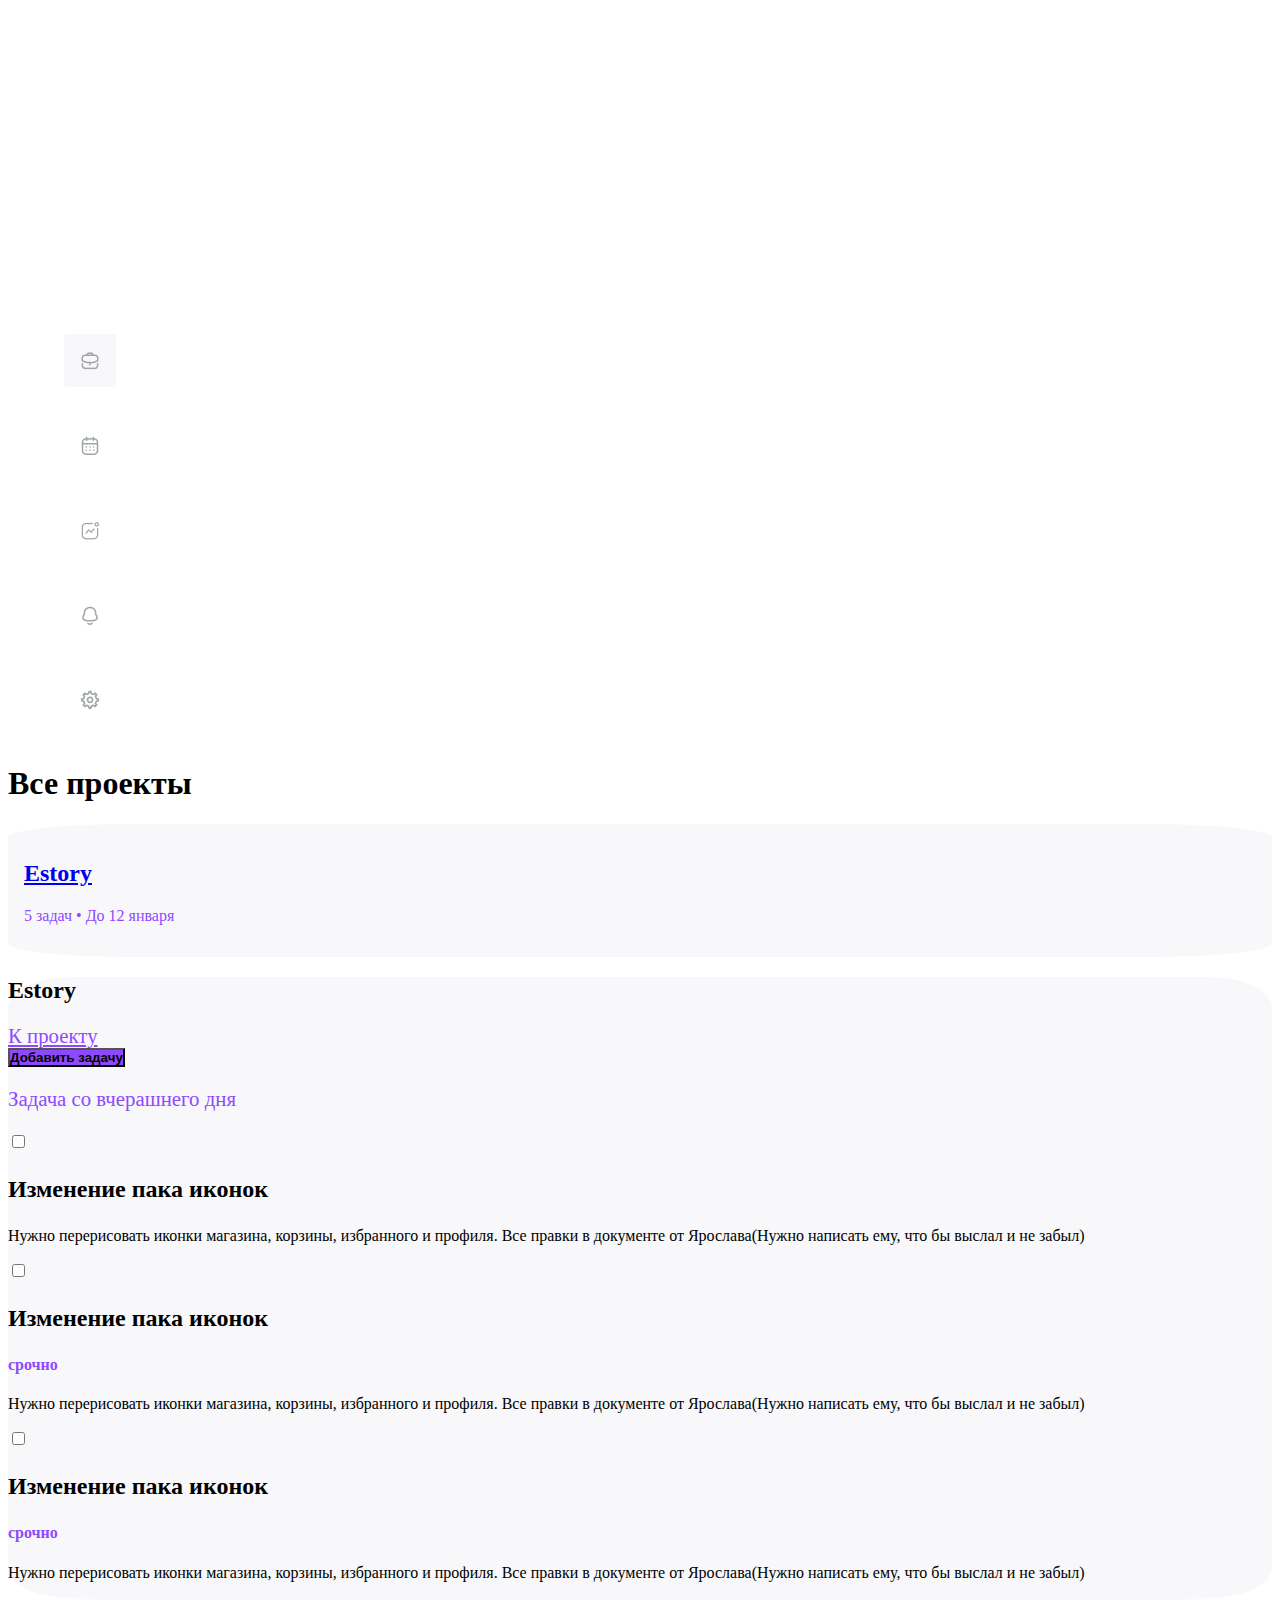
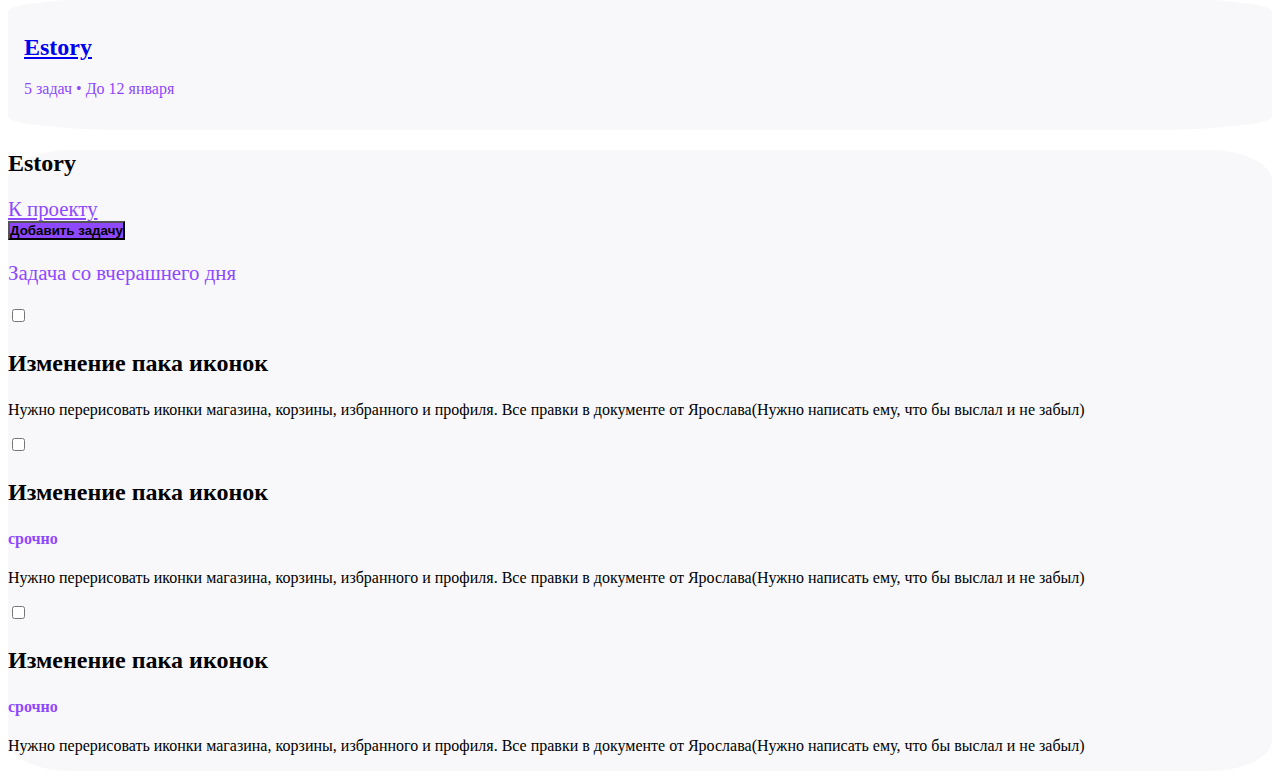
==== index.html @ b7aa3cb2 "Update and rename all_projects.html to index.html" ====
<!DOCTYPE html>
<html lang="en">
<head>
    <meta charset="UTF-8">
    <meta name="viewport" content="width=device-width, initial-scale=1.0">
    <title>Document</title>
    <link href="https://cdn.jsdelivr.net/npm/bootstrap@5.0.1/dist/css/bootstrap.min.css" rel="stylesheet" integrity="sha384-+0n0xVW2eSR5OomGNYDnhzAbDsOXxcvSN1TPprVMTNDbiYZCxYbOOl7+AMvyTG2x" crossorigin="anonymous">
    <link href="style_project.css" rel="stylesheet">
</head>
<body>
    <!-- navigation -->
    <ul class="nav fixed-top  m-2 d-flex navbar mb-5 align-content-center justify-content-center">
        <li class="">
          <a href="all_projects.html" class="nav-item p-3"><img src="store/Work.png" alt="" id="logo" style="background-color: #F8F8FA;"  href="all_projects.html"></a>
        </li>
        <li class="p-3 nav-item">
          <a href="all_tasks.html" class="nav-item p-3"><img src="store/Calendar.png" alt="" id="logo" href='all_tasks.html'></a>
        </li>
        <li class="p-3 nav-item ">
            <a href="analytics.html" class="nav-item p-3"><img src="store/Activity.png" class="icon3" alt="" id="icon" ></a>
        </li>
        <li class="p-3 nav-item">
            <a href="" class="nav-item p-3"><img src="store/Notification.png" class="icon4" alt="" id="icon"></a>
        </li>
        <li class="p-3 nav-item">
            <a href="" class="nav-item p-3"><img src="store/Union.png" class="icon5" alt="" id="icon"></a>
        </li>
    </ul>
    



    <div class="p-4 mt-3 container">
        <div class="project_names">
            <h1>Все проекты</h1>
            <!-- for 1 project -->
            <div class="mt-4 p-2 d-flex justify-content-around" id="">
                <!-- name of the project -->
                <div class="d-lg-inline-block name_project">
                    <a class="btn collapse_btn" data-bs-toggle="collapse" href="#name_pr_1" role="button" aria-expanded="false" aria-controls="name_pr_1"><h2>Estory</h2></a>
                    <p id="date" class="date ">5 задач • До 12 января</p>
                </div>
                <!-- notes for that project -->
                <div class="p-4 p-md- ms-md-3 ms-2 notes collapse" id="name_pr_1">
                    <div class="d-flex justify-content-between note_head">
                        <div class="">
                            <h2>Estory</h2>
                            <a href="" class="link">К проекту</a>
                        </div>
                        <button class="btn btn-primary text-center mt-3 pe-5 ps-5 p-3 my_btn" type="submit">Добавить задачу</button>
                    </div>
                    
                    
                    <div class="mt-3 tasks">
                        <h3 class="link" >Задача со вчерашнего дня</h3>
                        <!-- 1 note -->
                        <div class="check-task d-flex justify-content-around">
                            <input class="p-2 me-3 form-check-input" type="checkbox" value="" id="flexCheckDefault">
                            <div class="task_text">
                                <label class="form-check-label" for="flexCheckDefault">
                                <div class="task_name d-flex flex-wrap">
                                    <h3 class='me-2' id="task_name">Изменение пака иконок</h3>
                                    <h4 id="priority"></h4>
                                </div>
                                <p id="'task_descr">Нужно перерисовать иконки магазина, корзины, избранного и профиля. Все правки в документе от Ярослава(Нужно написать ему, что бы выслал и не забыл)</p>
                                </label>
                            </div> 
                        </div>
                        <!-- 2 note -->
                        <div class="check-task d-flex justify-content-around">
                            <input class="p-2 me-3 form-check-input" type="checkbox" value="" id="flexCheckDefault">
                            <div class="task_text">
                                <label class="form-check-label" for="flexCheckDefault">
                                <div class="task_name d-flex flex-wrap">
                                    <h3 class='me-2' id="task_name">Изменение пака иконок</h3>
                                    <h4 id="priority">срочно</h4>
                                </div>
                                <p id="'task_descr"></p>Нужно перерисовать иконки магазина, корзины, избранного и профиля. Все правки в документе от Ярослава(Нужно написать ему, что бы выслал и не забыл)</p>
                                </label>
                            </div> 
                        </div>
                        <!-- 3 note -->
                        <div class="check-task d-flex justify-content-around">
                            <input class="p-2 me-3 form-check-input" type="checkbox" value="" id="flexCheckDefault">
                            <div class="task_text">
                                <label class="form-check-label" for="flexCheckDefault">
                                <div class="task_name d-flex flex-wrap">
                                    <h3 class='me-2' id="task_name">Изменение пака иконок</h3>
                                    <h4 id="priority">срочно</h4>
                                </div>
                                <p id="'task_descr"></p>Нужно перерисовать иконки магазина, корзины, избранного и профиля. Все правки в документе от Ярослава(Нужно написать ему, что бы выслал и не забыл)</p>
                                </label>
                            </div> 
                        </div>
                    
                        
                    </div>
                    
                </div>
            </div>
            <div class="mt-4 p-2 d-flex justify-content-around" id="">
                <!-- name of the project -->
                <div class="d-lg-inline-block name_project">
                    <a class="btn collapse_btn" data-bs-toggle="collapse" href="#name_pr_2" role="button" aria-expanded="false" aria-controls="name_pr_2"><h2>Estory</h2></a>
                    <p id="date" class="date ">5 задач • До 12 января</p>
                </div>
                <!-- notes for that project -->
                <div class="p-4 p-md- ms-md-3 ms-2 notes collapse" id="name_pr_2">
                    <div class="d-flex justify-content-between note_head">
                        <div class="">
                            <h2>Estory</h2>
                            <a href="" class="link">К проекту</a>
                        </div>
                        <button class="btn btn-primary text-center mt-3 pe-5 ps-5 p-3 my_btn" type="submit">Добавить задачу</button>
                    </div>
                    
                    
                    <div class="mt-3 tasks">
                        <h3 class="link" >Задача со вчерашнего дня</h3>
                        <!-- 1 note -->
                        <div class="check-task d-flex justify-content-around">
                            <input class="p-2 me-3 form-check-input" type="checkbox" value="" id="flexCheckDefault">
                            <div class="task_text">
                                <label class="form-check-label" for="flexCheckDefault">
                                <div class="task_name d-flex flex-wrap">
                                    <h3 class='me-2' id="task_name">Изменение пака иконок</h3>
                                    <h4 id="priority"></h4>
                                </div>
                                <p id="'task_descr">Нужно перерисовать иконки магазина, корзины, избранного и профиля. Все правки в документе от Ярослава(Нужно написать ему, что бы выслал и не забыл)</p>
                                </label>
                            </div> 
                        </div>
                        <!-- 2 note -->
                        <div class="check-task d-flex justify-content-around">
                            <input class="p-2 me-3 form-check-input" type="checkbox" value="" id="flexCheckDefault">
                            <div class="task_text">
                                <label class="form-check-label" for="flexCheckDefault">
                                <div class="task_name d-flex flex-wrap">
                                    <h3 class='me-2' id="task_name">Изменение пака иконок</h3>
                                    <h4 id="priority">срочно</h4>
                                </div>
                                <p id="'task_descr"></p>Нужно перерисовать иконки магазина, корзины, избранного и профиля. Все правки в документе от Ярослава(Нужно написать ему, что бы выслал и не забыл)</p>
                                </label>
                            </div> 
                        </div>
                        <!-- 3 note -->
                        <div class="check-task d-flex justify-content-around">
                            <input class="p-2 me-3 form-check-input" type="checkbox" value="" id="flexCheckDefault">
                            <div class="task_text">
                                <label class="form-check-label" for="flexCheckDefault">
                                <div class="task_name d-flex flex-wrap">
                                    <h3 class='me-2' id="task_name">Изменение пака иконок</h3>
                                    <h4 id="priority">срочно</h4>
                                </div>
                                <p id="'task_descr"></p>Нужно перерисовать иконки магазина, корзины, избранного и профиля. Все правки в документе от Ярослава(Нужно написать ему, что бы выслал и не забыл)</p>
                                </label>
                            </div> 
                        </div>
                    
                        
                    </div>
                    
                </div>
            </div>




   </div>
    


    <script src="https://cdn.jsdelivr.net/npm/bootstrap@5.0.1/dist/js/bootstrap.bundle.min.js" integrity="sha384-gtEjrD/SeCtmISkJkNUaaKMoLD0//ElJ19smozuHV6z3Iehds+3Ulb9Bn9Plx0x4" crossorigin="anonymous"></script>
</body>

</html>
---- style_project.css ----
.navbar{
    width: 0.5rem;
    
}

.card {
    color:black;
}
.date{
    color:#8E49FF;
}
h3{
    font-size: 1.5rem;
}

.link{
    color:#8E49FF;
    font-size: 1.3rem;
    font-weight: 400;
}
.tasks{
    display: block;
}
.check-task{
    display: inline-block;
}
.name_project{
    margin-right: auto;
    padding: 1rem;
    background-color: #F8F8FA;
    border-radius: 10%;
}
.btn{
    padding: 0;
}

.name_project:hover{
    border-width: 1px;
    border-color: #8E49FF;
} 
.notes{
    background-color: #F8F8FA;
    border-radius: 5%;
}
h4{
    color:#8E49FF;
}
h2 {
    font-weight: bold;
}
.my_btn{
    background-color: #8E49FF;
    display: block;
    font-weight: bold;
}
.icon{
    width: 2rem;
}

.not_started .feature h3{
    background-color: #FFE2DD;
    padding: 0.5rem;
    font-size: 1.2rem;
    border-radius: 10%
}
.feature p{
    font-size: 1.2rem;
    font-weight: 600;
    color: #91918E80;
}
li{
    list-style-type: none;  
}

.to-do-list{
    background-color: #F8F8FA;
    border-radius: 5% ;
}
.task{
    background-color: #fff;
    border-radius: 5% ;
    padding: 1rem;
}
.in_process .feature h3{
    background-color: #FDECC8;
    padding: 0.5rem;
    font-size: 1.2rem;
    border-radius: 10%
}
.finished .feature h3{
    background-color: #EADEFF;
    padding: 0.5rem;
    font-size: 1.2rem;
    border-radius: 10%
}

/* Navifation */
.navbar{
    margin-top: 20rem ;
    width: 5rem;
}

.nav-item img{
    width: fit-content;
    padding: 1rem;
    border-radius: 5%;
}
.nav-item img:active, .nav-item img:hover, .nav-item img:focus {
    background-color: #F8F8FA;
}

ul { 
    list-style-type: none;
    float: center
  }
  
  li a {
      display: block;
      padding: 14px 16px;
  }
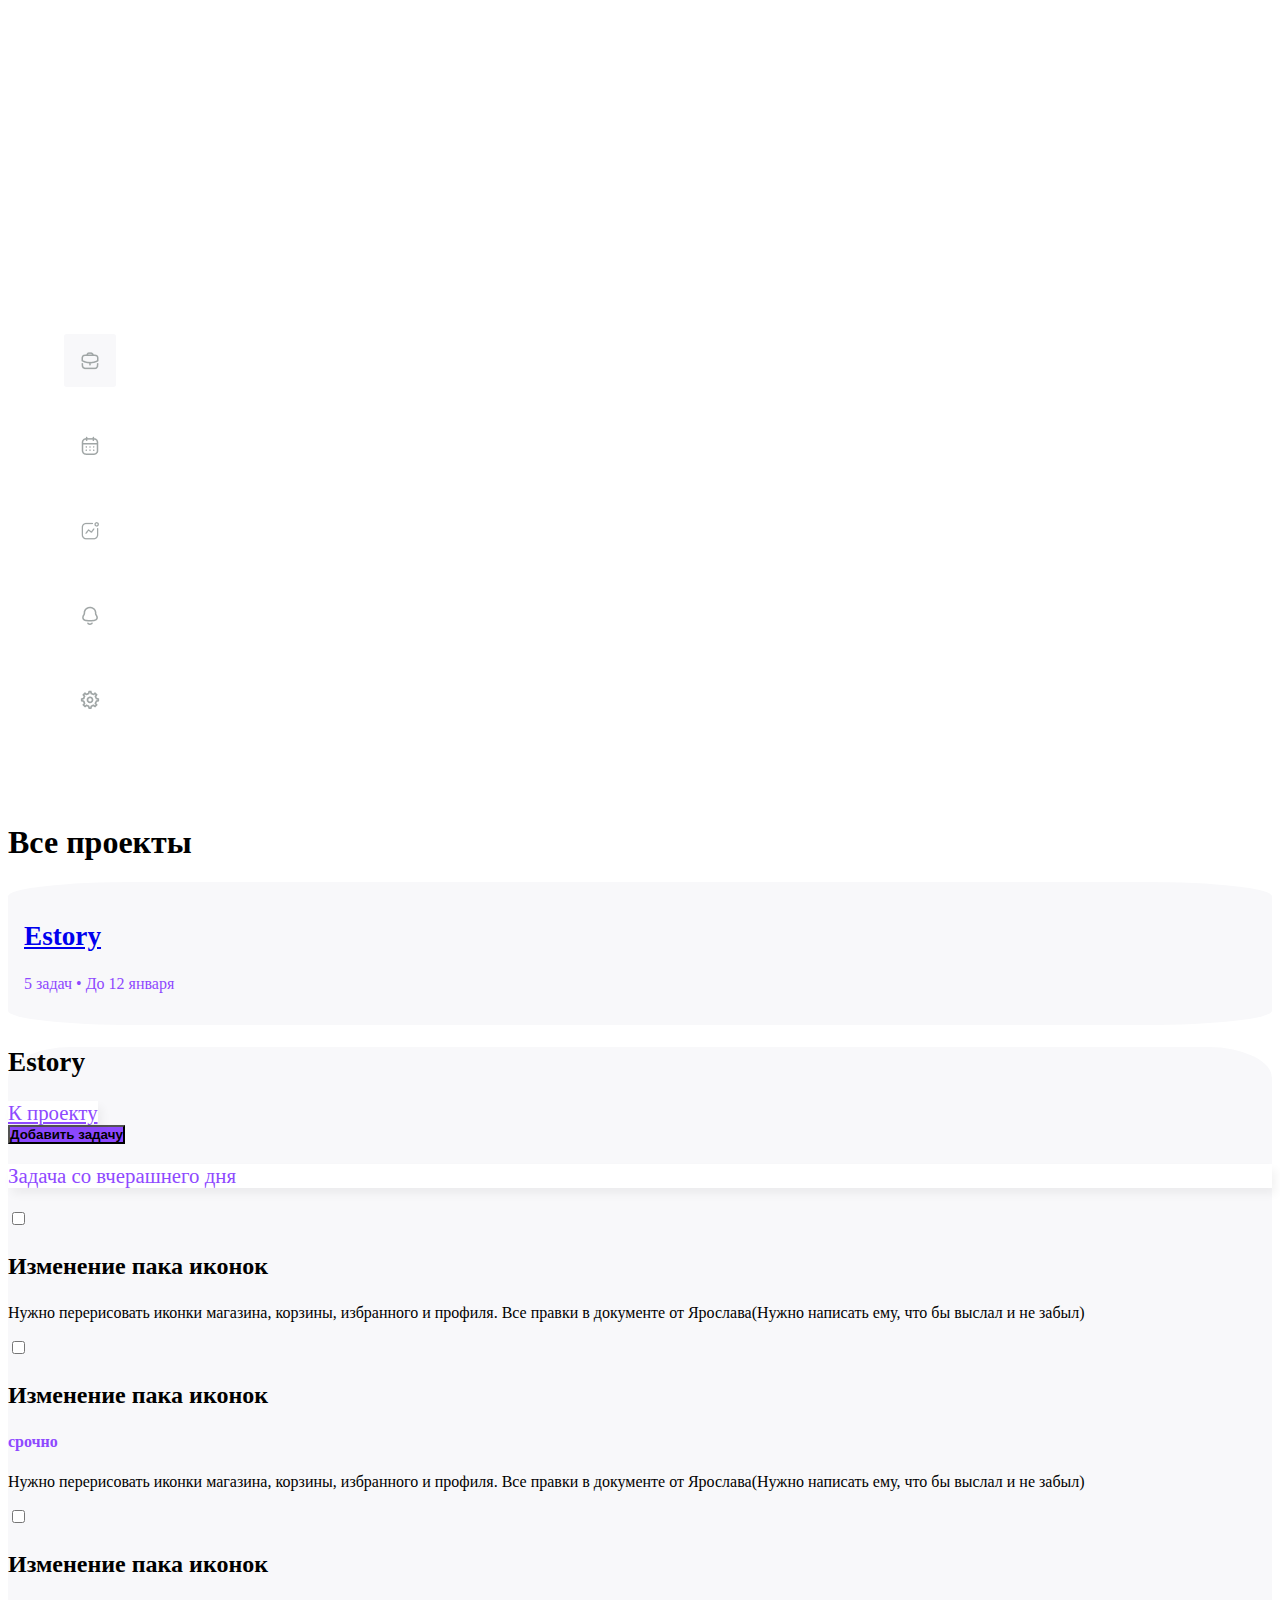
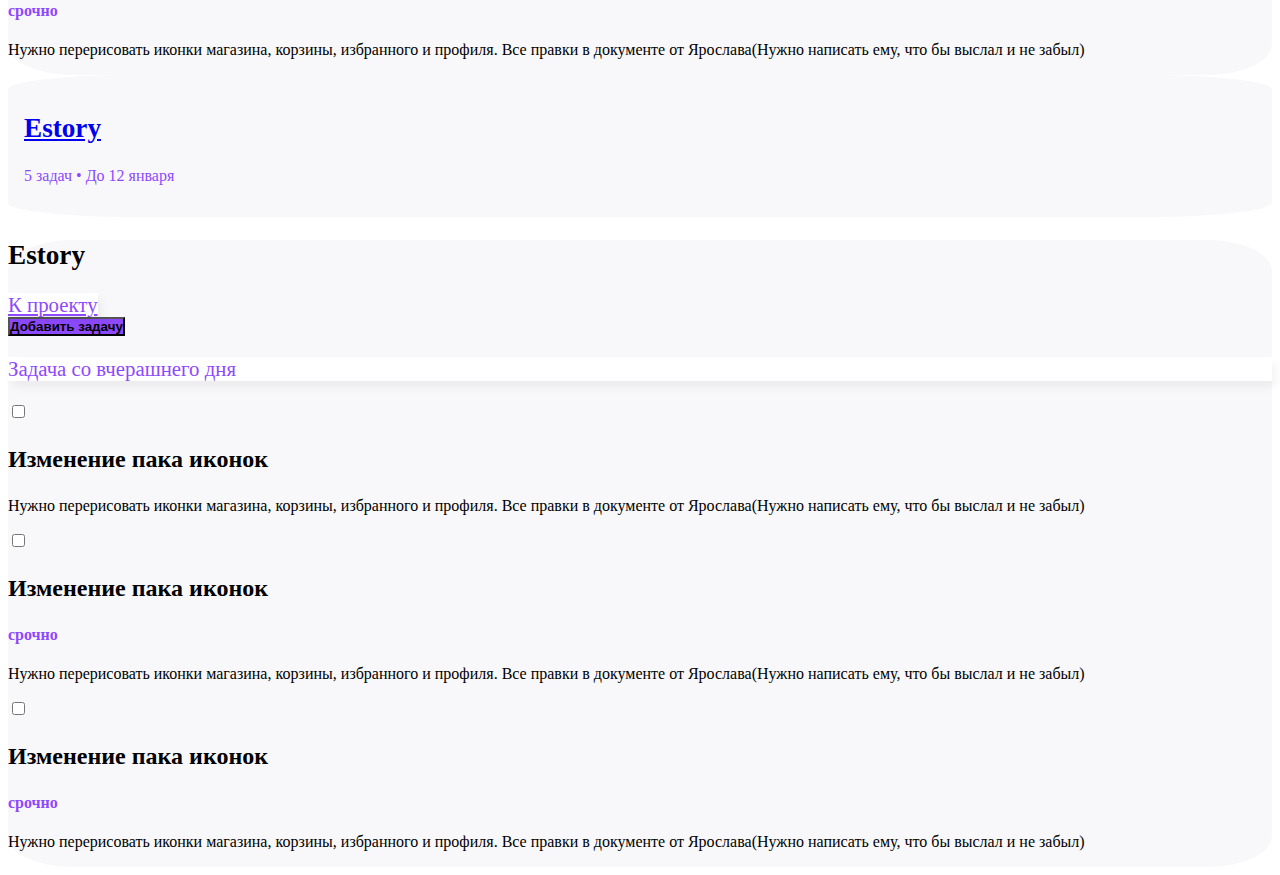
==== commit 33d2e8e7: "Add files via upload" ====
--- a/index.html
+++ b/index.html
@@ -11,7 +11,7 @@
     <!-- navigation -->
     <ul class="nav fixed-top  m-2 d-flex navbar mb-5 align-content-center justify-content-center">
         <li class="">
-          <a href="all_projects.html" class="nav-item p-3"><img src="store/Work.png" alt="" id="logo" style="background-color: #F8F8FA;"  href="all_projects.html"></a>
+          <a href="index.html" class="nav-item p-3"><img src="store/Work.png" alt="" id="logo" style="background-color: #F8F8FA;"  href="all_projects.html"></a>
         </li>
         <li class="p-3 nav-item">
           <a href="all_tasks.html" class="nav-item p-3"><img src="store/Calendar.png" alt="" id="logo" href='all_tasks.html'></a>
@@ -45,14 +45,14 @@
                     <div class="d-flex justify-content-between note_head">
                         <div class="">
                             <h2>Estory</h2>
-                            <a href="" class="link">К проекту</a>
+                            <a href="project.html" class="link">К проекту</a>
                         </div>
                         <button class="btn btn-primary text-center mt-3 pe-5 ps-5 p-3 my_btn" type="submit">Добавить задачу</button>
                     </div>
                     
                     
                     <div class="mt-3 tasks">
-                        <h3 class="link" >Задача со вчерашнего дня</h3>
+                        <h3 class="p-3 link" >Задача со вчерашнего дня</h3>
                         <!-- 1 note -->
                         <div class="check-task d-flex justify-content-around">
                             <input class="p-2 me-3 form-check-input" type="checkbox" value="" id="flexCheckDefault">
@@ -116,7 +116,7 @@
                     
                     
                     <div class="mt-3 tasks">
-                        <h3 class="link" >Задача со вчерашнего дня</h3>
+                        <h3 class="link p-3" >Задача со вчерашнего дня</h3>
                         <!-- 1 note -->
                         <div class="check-task d-flex justify-content-around">
                             <input class="p-2 me-3 form-check-input" type="checkbox" value="" id="flexCheckDefault">
@@ -173,4 +173,4 @@
     <script src="https://cdn.jsdelivr.net/npm/bootstrap@5.0.1/dist/js/bootstrap.bundle.min.js" integrity="sha384-gtEjrD/SeCtmISkJkNUaaKMoLD0//ElJ19smozuHV6z3Iehds+3Ulb9Bn9Plx0x4" crossorigin="anonymous"></script>
 </body>
 
-</html>
+</html>--- a/style_project.css
+++ b/style_project.css
@@ -117,4 +117,38 @@
   li a {
       display: block;
       padding: 14px 16px;
+  }
+
+  .container{
+    /* padding-top: 5rem; */
+  }
+
+  .box{
+    background-color: #F8F8FA;
+    border-radius: 5%;
+  }
+  .img_box{
+    width: 100%;
+  }
+
+  .container{
+        margin-top: 5rem;
+  }
+/* 
+  progect.html */
+  .link{
+    background-color: #fff;
+    box-shadow: 4px 6px 10px #0F0F0F0D;
+  }
+  .links h3{
+    color: black;
+    font-size: 1.2rem;
+  }
+  .links p{
+    color: #8D8C89;
+    font-size: 1rem;
+  }
+  h2{
+    font-size: 1.7rem;
+    font-weight: 600;
   }